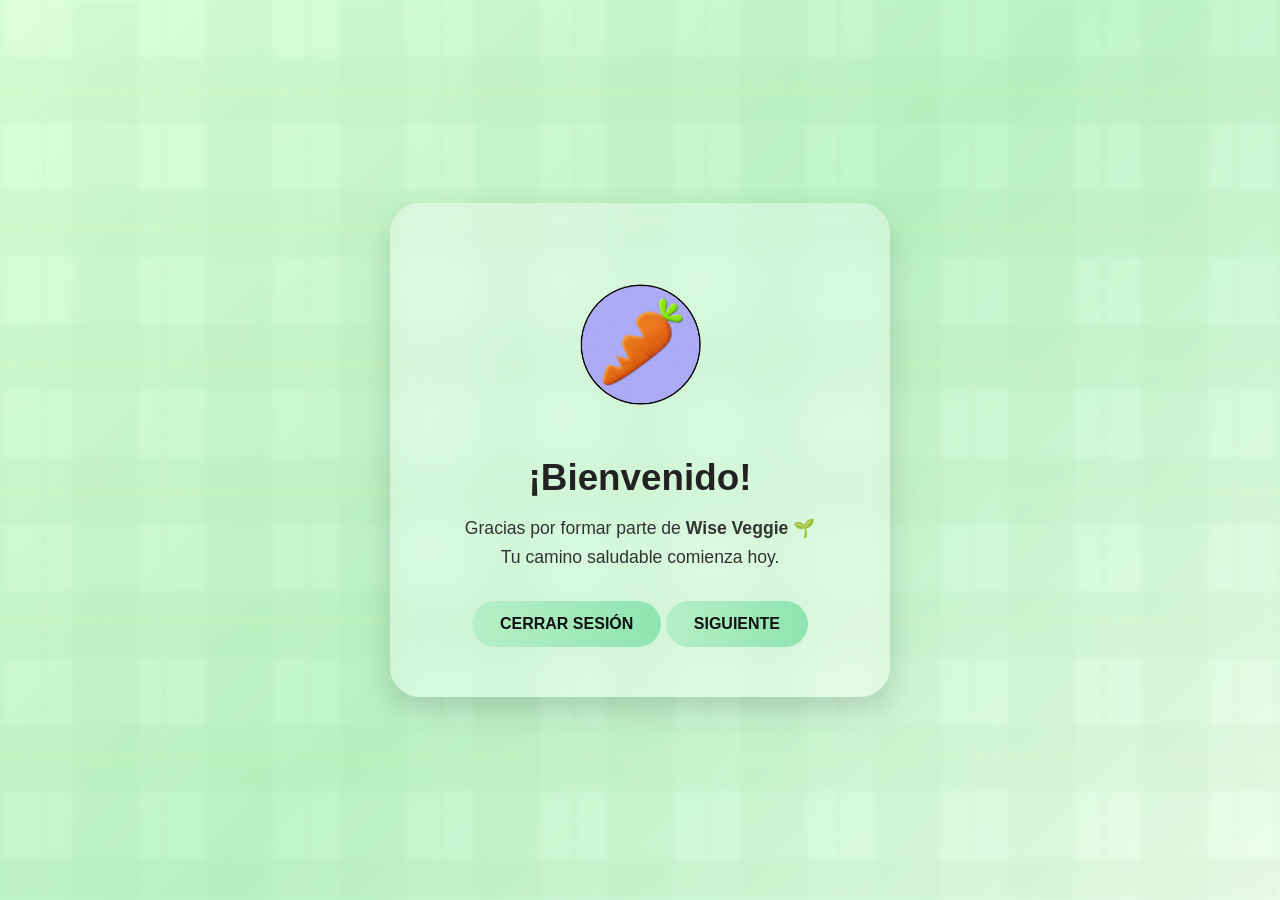
==== bienvenida.html @ 21383ea1 "Add files via upload" ====
<!DOCTYPE html>
<html lang="es">
<head>
  <meta charset="UTF-8">
  <meta name="viewport" content="width=device-width, initial-scale=1.0">
  <title>Bienvenido - Wise Veggie</title>
  <link rel="stylesheet" href="style.css">
</head>
<body>

  <div class="background-overlay"></div>

  <main class="welcome-box">
    <img src="logoWV.png" alt="Logo" class="logo">

    <h1>¡Bienvenido!</h1>

    <p>
      Gracias por formar parte de <strong>Wise Veggie</strong> 🌱<br>
      Tu camino saludable comienza hoy.
    </p>

    <a href="index.html" class="btn-back">CERRAR SESIÓN</a>
    <a href="inicio.html" class="btn-back">SIGUIENTE</a>
  </main>

</body>
</html>
---- style.css ----
*{
    margin:0;
    padding:0;
    box-sizing:border-box;
}

body{
    font-family: Arial, Helvetica, sans-serif;
    min-height:100vh;
    display:flex;
    justify-content:center;
    align-items:center;
    background: linear-gradient(135deg,#d8ffd8,#b7f5c5,#e8ffe8);
    overflow:hidden;
    position:relative;
}

.background-overlay{
    position:absolute;
    width:100%;
    height:100%;
    background-image: url("plaidgreen.png"); /* opcional */
    background-size:cover;
    background-position:center;
    opacity:0.12;
    filter: blur(2px);
}

.container{
    position:relative;
    z-index:2;
    width:900px;
    max-width:95%;
    display:grid;
    grid-template-columns: 1fr 1fr;
    background:rgba(255,255,255,0.35);
    backdrop-filter: blur(10px);
    border-radius:30px;
    box-shadow:0 15px 35px rgba(0,0,0,0.15);
    overflow:hidden;
}

.logo-box{
    padding:50px;
    display:flex;
    flex-direction:column;
    justify-content:center;
    align-items:center;
    background:rgba(255,255,255,0.25);
}

.logo{
    width:180px;
    height:180px;
    object-fit:contain;
    margin-bottom:20px;
}

.logo-box h1{
    font-size:2rem;
    color:#1e1e1e;
    letter-spacing:1px;
}

.login-card{
    padding:60px 50px;
    display:flex;
    flex-direction:column;
    justify-content:center;
}

.login-card h2{
    text-align:center;
    font-size:2rem;
    margin-bottom:30px;
    color:#222;
}

form{
    display:flex;
    flex-direction:column;
    gap:18px;
}

input{
    padding:16px 18px;
    border:none;
    outline:none;
    border-radius:30px;
    background:rgba(191, 235, 179, 0.85);
    font-size:1rem;
    box-shadow:0 5px 10px rgba(0,0,0,0.08);
}

input::placeholder{
    color:#333;
}

button{
    margin-top:10px;
    padding:16px;
    border:none;
    border-radius:30px;
    background:linear-gradient(to right,#b7efc5,#8ee4af);
    font-size:1rem;
    font-weight:bold;
    cursor:pointer;
    transition:0.3s;
}

button:hover{
    transform:translateY(-2px);
    box-shadow:0 10px 15px rgba(0,0,0,0.12);
}

.extra-text{
    margin-top:25px;
    text-align:center;
    color:#333;
    font-size:0.95rem;
}

.link-create{
    margin-top:18px;
    text-align:center;
    color:#111;
    font-weight:bold;
    text-decoration:underline;
    transition:0.3s;
}

.link-create:hover{
    color:#2d7a36;
}

@media(max-width:800px){
    .container{
        grid-template-columns:1fr;
    }

    .logo-box{
        padding:30px;
    }

    .login-card{
        padding:40px 25px;
    }
}

.welcome-box{
    position:relative;
    z-index:2;
    width:500px;
    max-width:90%;
    padding:50px;
    text-align:center;
    background:rgba(255,255,255,0.35);
    backdrop-filter:blur(12px);
    border-radius:30px;
    box-shadow:0 15px 30px rgba(0,0,0,0.15);
}

.welcome-box .logo{
    width:140px;
    margin-bottom:20px;
}

.welcome-box h1{
    font-size:2.3rem;
    margin-bottom:15px;
    color:#222;
}

.welcome-box p{
    font-size:1.1rem;
    color:#333;
    line-height:1.6;
    margin-bottom:30px;
}

.btn-back{
    display:inline-block;
    padding:14px 28px;
    border-radius:30px;
    background:linear-gradient(to right,#b7efc5,#8ee4af);
    color:#111;
    text-decoration:none;
    font-weight:bold;
    transition:0.3s;
}

.btn-back:hover{
    transform:translateY(-2px);
}

.dashboard{
    width:1200px;
    max-width:95%;
    margin:40px auto;
    display:grid;
    grid-template-columns:1fr 1fr;
    gap:25px;
    position:relative;
    z-index:2;
}

.card{
    background:rgba(255,255,255,0.35);
    backdrop-filter:blur(12px);
    border-radius:25px;
    padding:30px;
    box-shadow:0 10px 20px rgba(0,0,0,0.10);
}

.welcome-card{
    grid-column:1 / 3;
    text-align:center;
}

.welcome-card h1{
    font-size:2.5rem;
    margin-bottom:10px;
}

.welcome-card p{
    font-size:1.1rem;
    margin-bottom:20px;
}

.welcome-card button{
    padding:14px 28px;
    border:none;
    border-radius:30px;
    background:linear-gradient(to right,#b7efc5,#8ee4af);
    font-size:1rem;
    font-weight:bold;
    cursor:pointer;
}

.calendar-card h2,
.chart-card h2{
    margin-bottom:20px;
    text-align:center;
}

.calendar-grid{
    display:grid;
    grid-template-columns:repeat(5,1fr);
    gap:10px;
}

.calendar-grid div{
    background:#dff7df;
    padding:15px;
    border-radius:12px;
    text-align:center;
    font-weight:bold;
}

.chart-card{
    display:flex;
    flex-direction:column;
    align-items:center;
    justify-content:center;
}

.circle-chart{
    width:220px;
    height:220px;
    border-radius:50%;
    background:conic-gradient(
        #7ed957 0% 25%,
        #f4d35e 25% 50%,
        #ff9f1c 50% 75%,
        #4ea8de 75% 100%
    );
    margin:20px 0;
}

.legend{
    width:100%;
}

.legend p{
    margin:8px 0;
    text-align:center;
    font-weight:600;
}

@media(max-width:900px){
    .dashboard{
        grid-template-columns:1fr;
    }

    .welcome-card{
        grid-column:auto;
    }
}

/* Scrollbar para Chrome, Edge, Opera */
::-webkit-scrollbar{
    width:12px;
}

::-webkit-scrollbar-track{
    background:#dff7df;
    border-radius:10px;
}

::-webkit-scrollbar-thumb{
    background:linear-gradient(#8ee4af,#6bcf8b);
    border-radius:10px;
    border:2px solid #dff7df;
}

::-webkit-scrollbar-thumb:hover{
    background:linear-gradient(#78d99c,#57c77a);
}

/* Firefox */
html{
    scrollbar-width:thin;
    scrollbar-color:#8ee4af #dff7df;
}
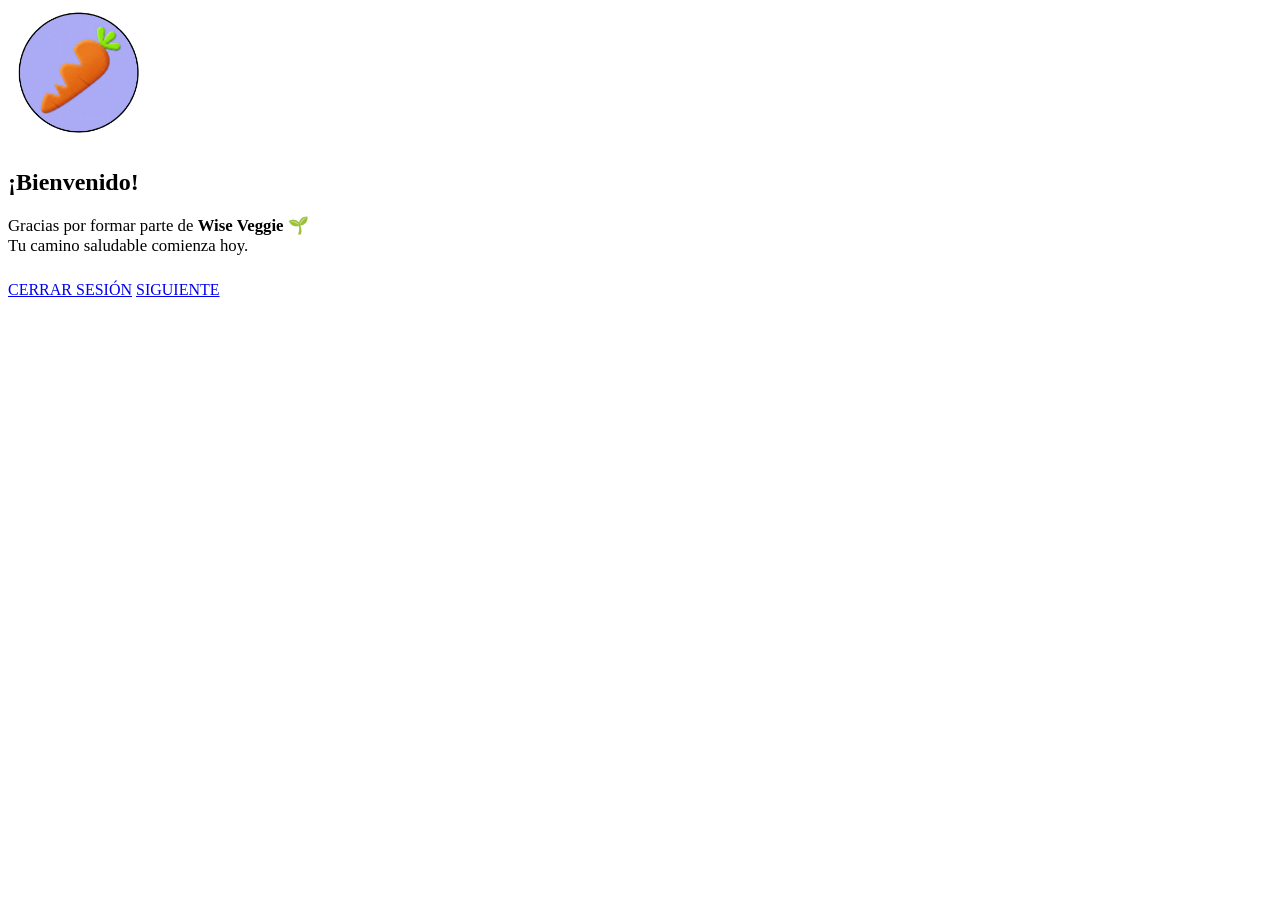
==== commit 35601b7e: "bienvenida.html actualizado, corrección de errores" ====
--- a/bienvenida.html
+++ b/bienvenida.html
@@ -3,26 +3,29 @@
 <head>
   <meta charset="UTF-8">
   <meta name="viewport" content="width=device-width, initial-scale=1.0">
-  <title>Bienvenido - Wise Veggie</title>
-  <link rel="stylesheet" href="style.css">
+  <title>Wise Veggie - Bienvenido</title>
+  <link rel="stylesheet" href="STYLE.CSS">
 </head>
 <body>
 
   <div class="background-overlay"></div>
 
-  <main class="welcome-box">
-    <img src="logoWV.png" alt="Logo" class="logo">
+  <main class="container">
+    <div class="login-card">
+      <img src="logoWV.png" alt="Logo Wise Veggie" class="logo" style="width: 140px; margin-bottom: 10px;">
+      
+      <h2>¡Bienvenido!</h2>
+      <p class="extra-text" style="font-size: 1.05rem; margin-bottom: 25px;">
+        Gracias por formar parte de <strong>Wise Veggie</strong> 🌱<br>
+        Tu camino saludable comienza hoy.
+      </p>
 
-    <h1>¡Bienvenido!</h1>
-
-    <p>
-      Gracias por formar parte de <strong>Wise Veggie</strong> 🌱<br>
-      Tu camino saludable comienza hoy.
-    </p>
-
-    <a href="index.html" class="btn-back">CERRAR SESIÓN</a>
-    <a href="inicio.html" class="btn-back">SIGUIENTE</a>
+      <div class="welcome-actions">
+        <a href="INDEX.HTML" class="btn-secondary">CERRAR SESIÓN</a>
+        <a href="inicio.html" class="btn-primary">SIGUIENTE</a>
+      </div>
+    </div>
   </main>
 
 </body>
-</html>+</html>
